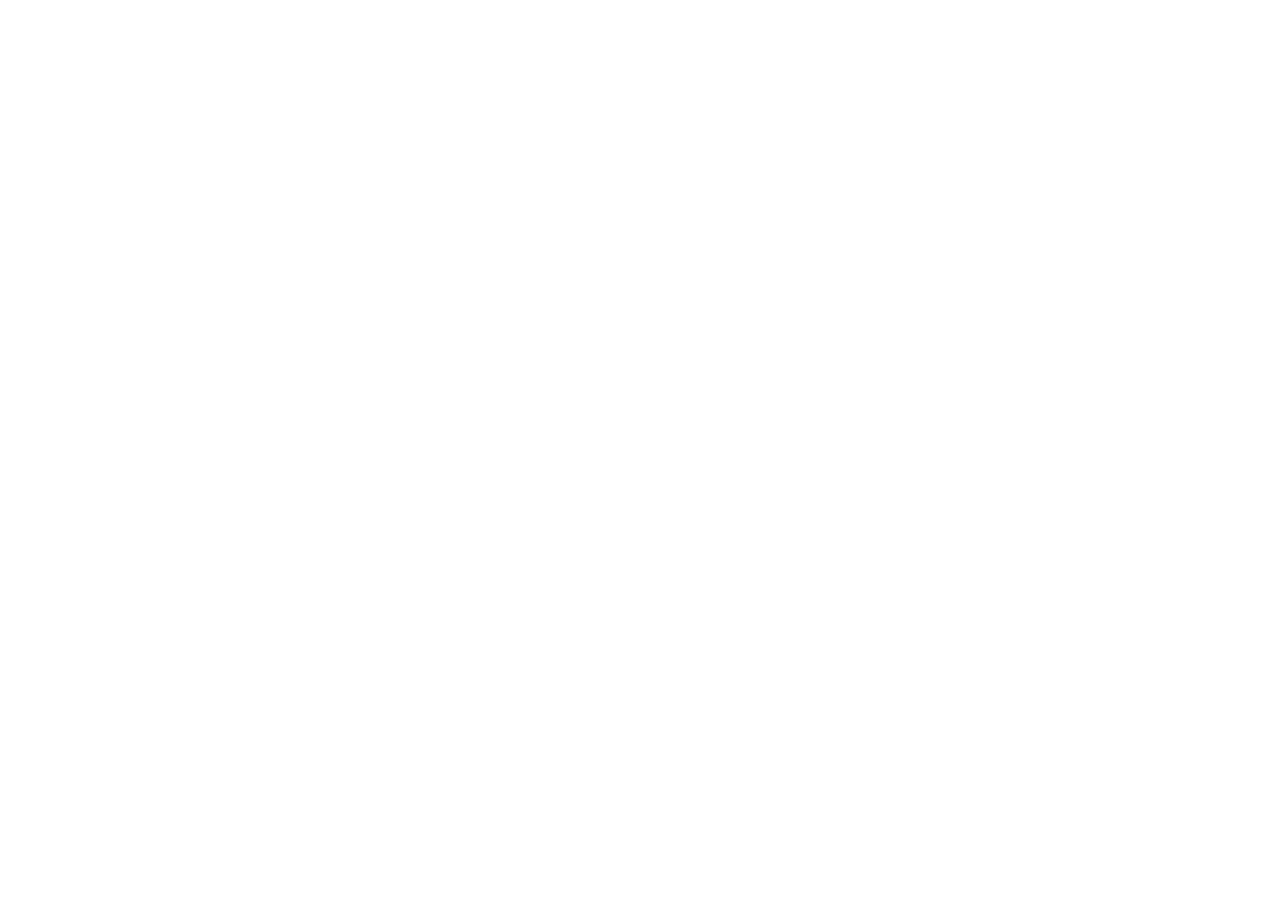
==== index.html @ 78609f25 "Create index.html" ====
<!DOCTYPE html>
<html lang="pt-br">
<head>
    <meta charset="UTF-8">
    <meta name="viewport" content="width=device-width, initial-scale=1.0">
    <title>Projeto Redes Sociais</title>
</head>
<body>
    
</body>
</html>
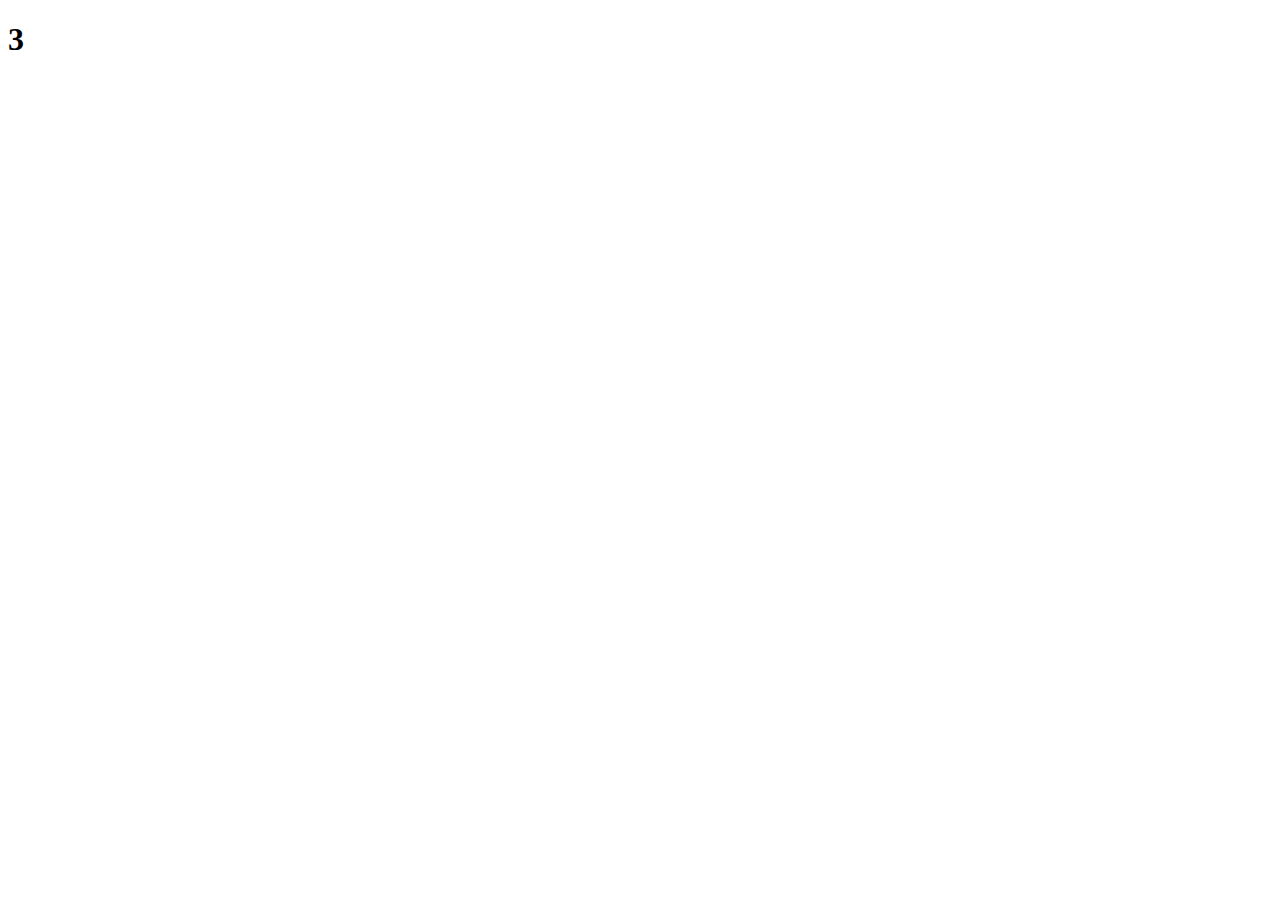
==== commit 0158be66: "Update index.html" ====
--- a/index.html
+++ b/index.html
@@ -6,6 +6,6 @@
     <title>Projeto Redes Sociais</title>
 </head>
 <body>
-    
+    <h1>3</h1>
 </body>
 </html>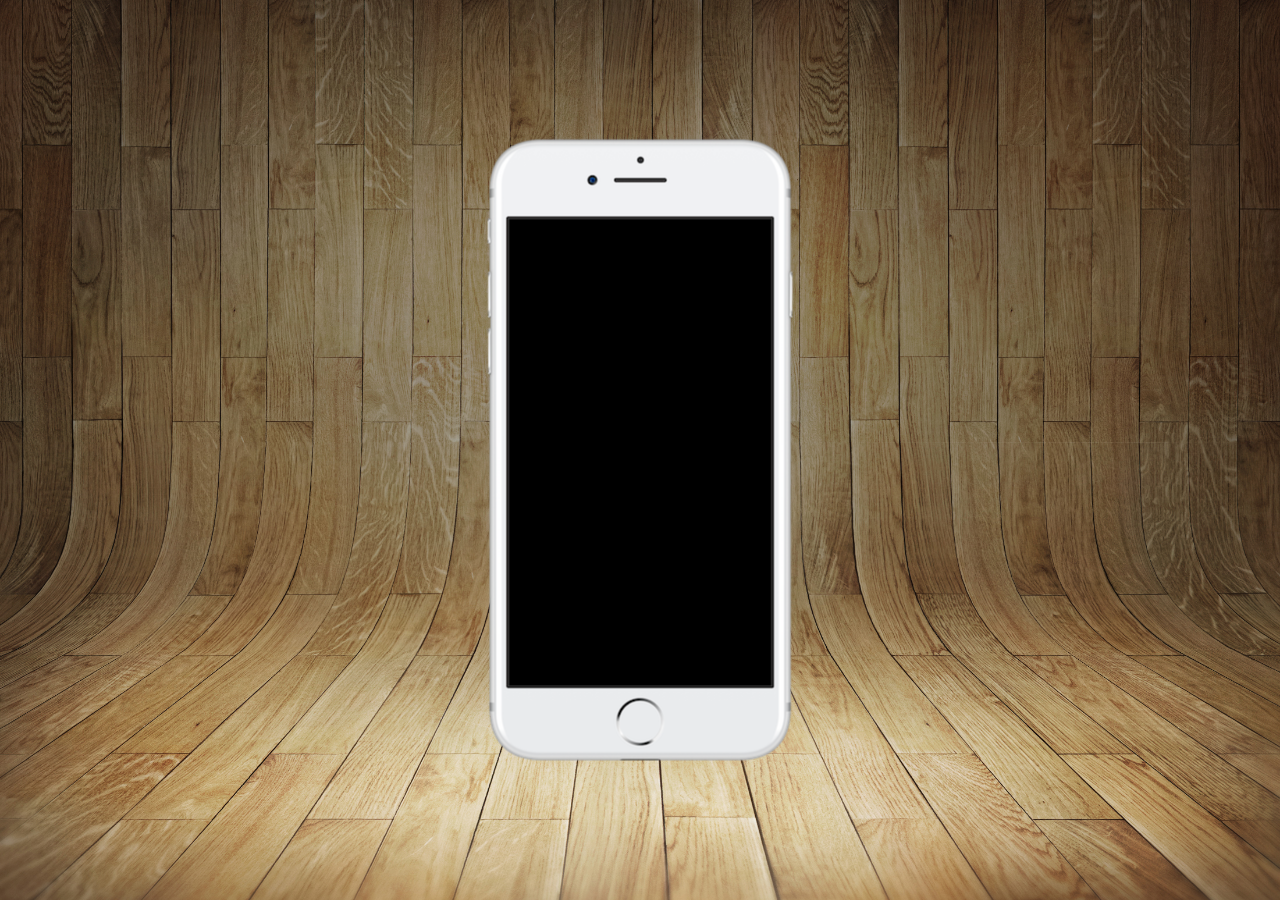
==== commit 813fcd29: "e" ====
--- a/index.html
+++ b/index.html
@@ -4,8 +4,16 @@
     <meta charset="UTF-8">
     <meta name="viewport" content="width=device-width, initial-scale=1.0">
     <title>Projeto Redes Sociais</title>
+    <link rel="stylesheet" href="estilo/style.css">
 </head>
 <body>
-    <h1>3</h1>
+    <main>
+        <section id="tel">
+
+        </section>
+        <section id="soc">
+            
+        </section>
+    </main>
 </body>
 </html>--- a/estilo/style.css
+++ b/estilo/style.css
@@ -0,0 +1,36 @@
+@charset "UTF-8";
+
+*{
+    margin: 0px;
+    padding: 0px;
+    font-family: Arial, Helvetica, sans-serif;
+}
+
+    html, body{
+        height: 100vh;
+        width: 100vw;
+        background-color: black;
+    }
+
+    body{
+        background: url(../imagens/fundo-madeira.jpg)no-repeat top center;
+        background-size: cover;
+        background-attachment: fixed;
+    }
+
+    main{
+        position: relative;
+        height: 100vh;
+        position: relative;
+    }
+    
+    section#tel{
+        position: absolute;
+        top: 50%;
+        left: 50%;
+        transform: translate(-50%, -50%);
+
+        height: 627px;
+        width: 311px;
+        background: url('../imagens/frame-iphone.png')no-repeat;
+    }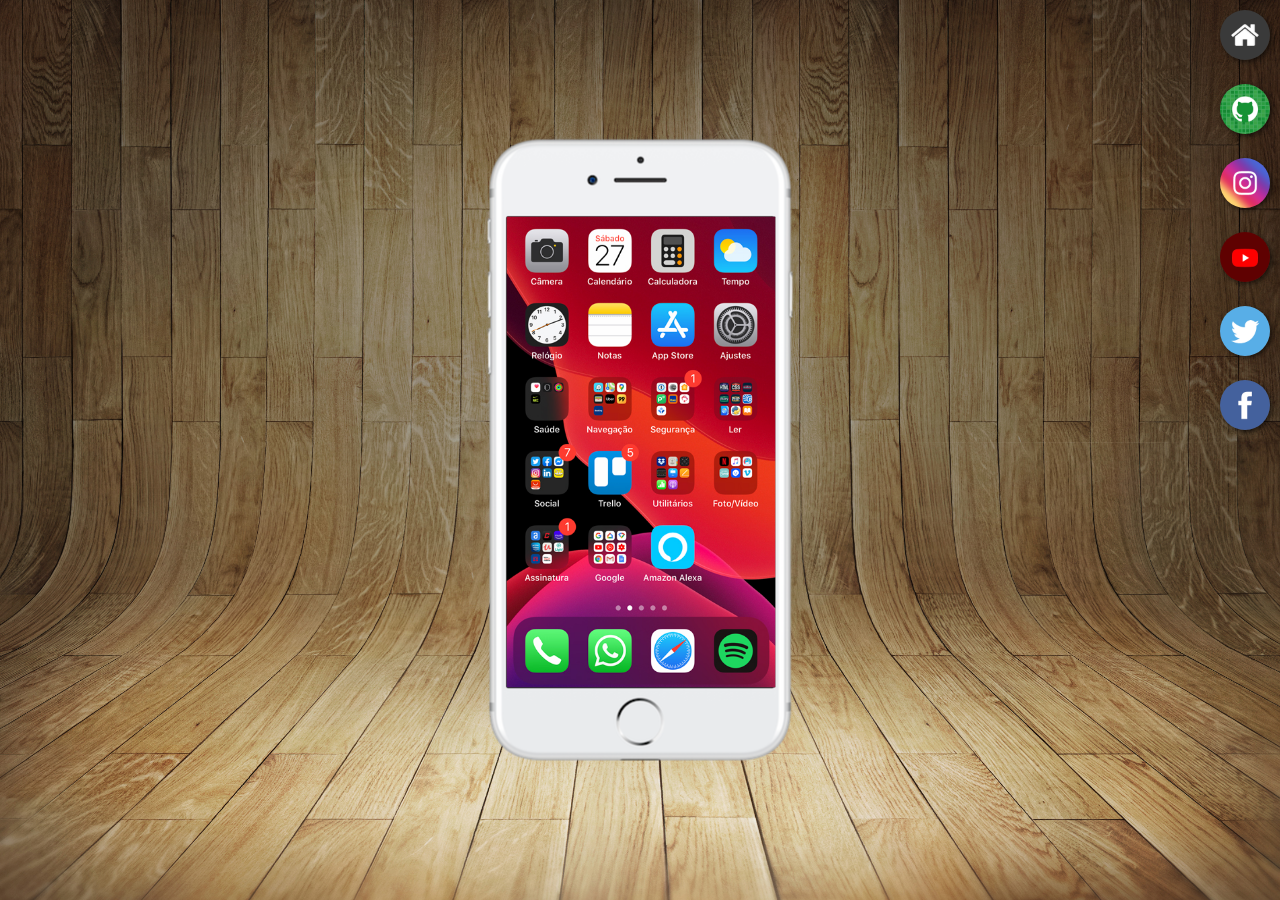
==== commit 5ca91a18: "n" ====
--- a/index.html
+++ b/index.html
@@ -9,10 +9,15 @@
 <body>
     <main>
         <section id="tel">
-
+            <iframe src="home.html" name="tela" id="tela" frameborder="0"></iframe>
         </section>
         <section id="soc">
-            
+            <a href="home.html" target="tela"><img src="imagens/logo-home.jpg" alt="Home"></a><br>
+            <a href="github.html" target="tela"><img src="imagens/logo-github.jpg" alt="GitHub"></a><br>
+            <a href="#" target="tela"><img src="imagens/logo-instagram.jpg" alt="Instagram"></a><br>
+            <a href="youtube.html" target="tela"><img src="imagens/logo-youtube.jpg" alt="Youtube"></a><br>
+            <a href="#" target="tela"><img src="imagens/logo-twitter.jpg" alt="Twitter"></a><br>
+            <a href="#" target="tela"><img src="imagens/logo-facebook.jpg" alt="Facebook"></a>
         </section>
     </main>
 </body>
--- a/estilo/style.css
+++ b/estilo/style.css
@@ -33,4 +33,30 @@
         height: 627px;
         width: 311px;
         background: url('../imagens/frame-iphone.png')no-repeat;
+    }
+
+    iframe#tela{
+        position: relative;
+        top: 80px;
+        left: 22px;
+        width: 269px;
+        height: 471px;
+    }
+
+    section#soc{
+        text-align: right;
+    }
+
+    section#soc img{
+        width: 50px;
+        margin: 10px;
+        border-radius: 50%;
+        box-shadow: 2px 2px 5px rgba(0, 0, 0, 0.582);
+        box-sizing: border-box;
+    }
+
+    section#soc img:hover{
+        border: 2px solid rgba(255, 255, 255, 0.699);
+        transform: translate(-3px, -3px);
+        box-shadow: 5px 5px 10px rgba(0, 0, 0, 0.61);
     }